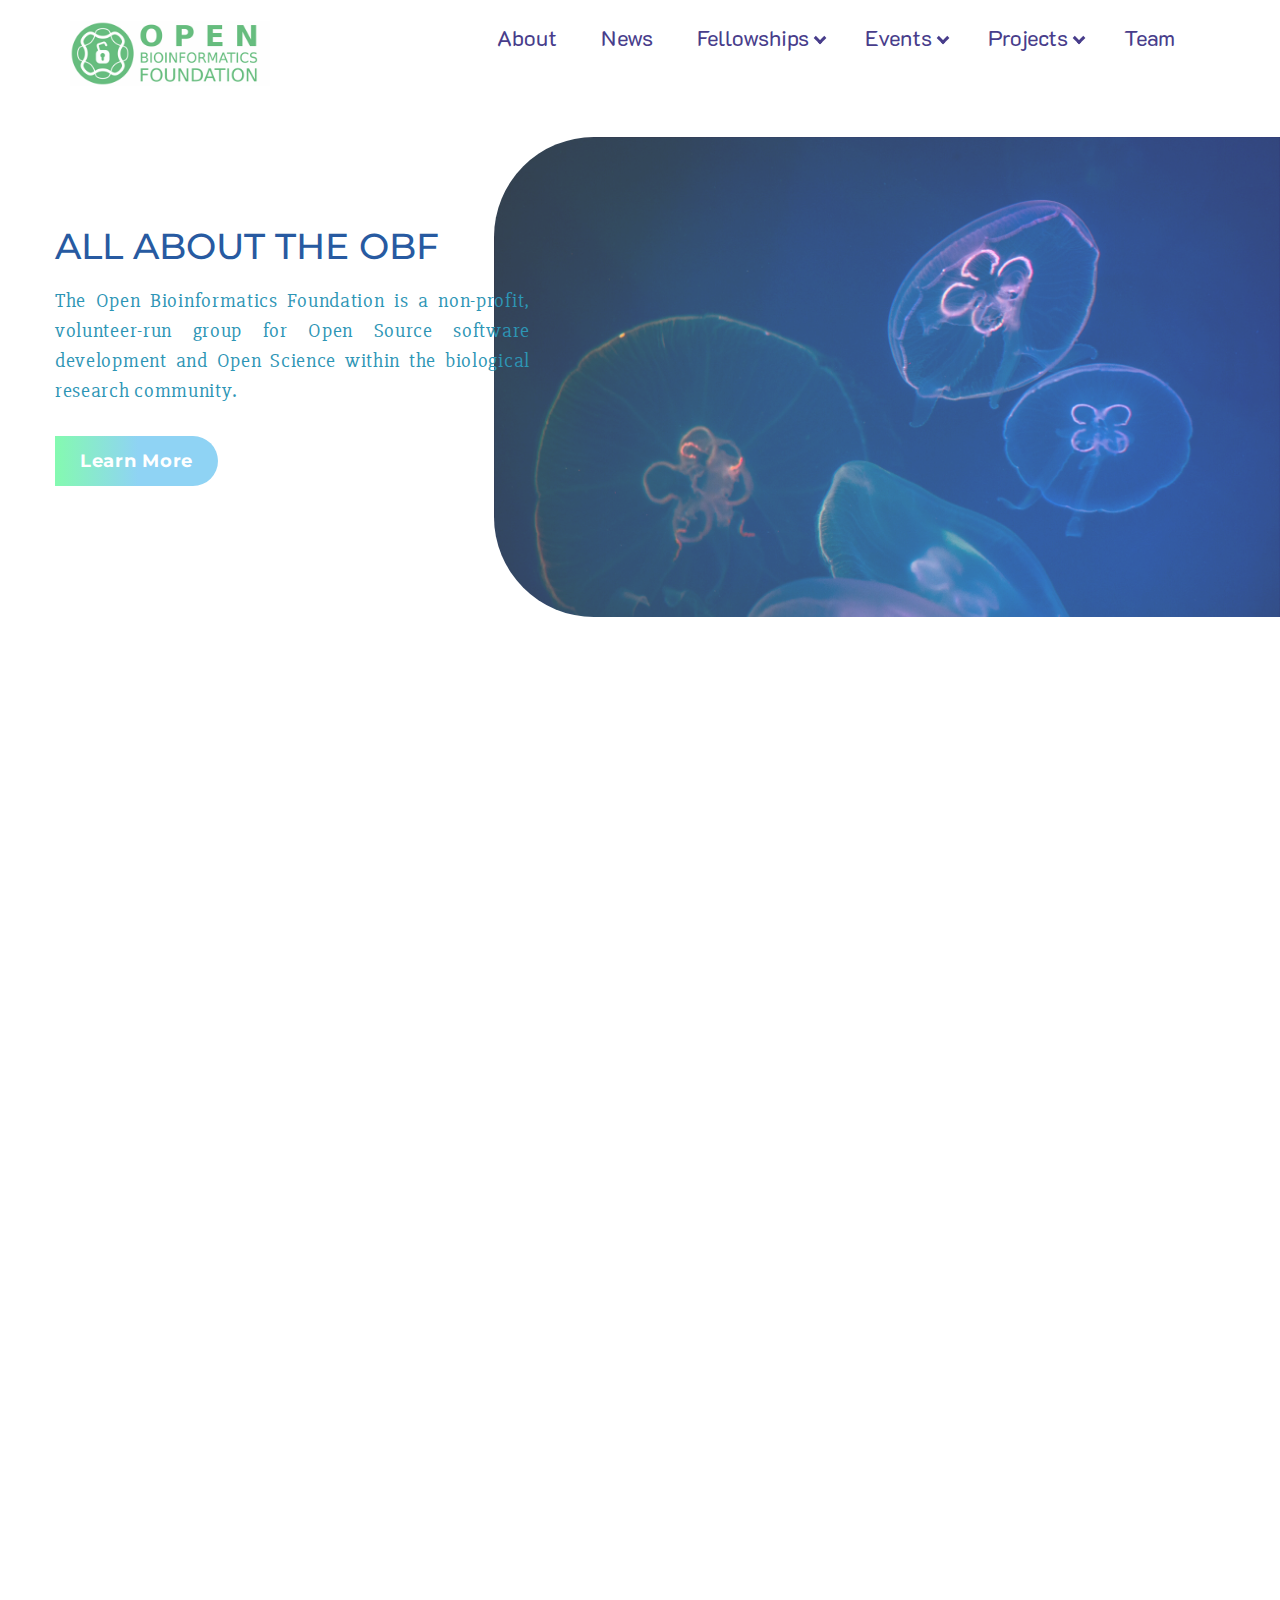
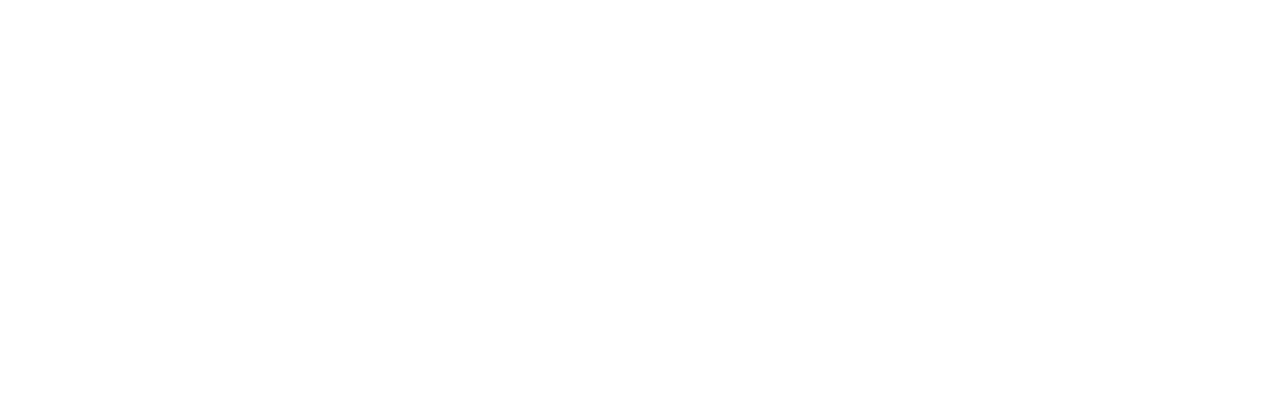
==== index.html @ 3d0347b0 "Add files via upload" ====
<!doctype html>
<html>
    <head>
        <meta charset="utf-8">
        <meta name = "viewport" content="width=device-width, initial-scale=1">
        <meta name = "description" content="Open Bioinformatics Foundation theme ">
        <meta name = "keywords" content="Bioinformatics, Technology, OBF, BOSC, Open Bioinformatics Foundation">
        <meta name = "author" content="kushinauwu">
        <link href="https://fonts.googleapis.com/css?family=K2D" rel="stylesheet"> 
        <link href="https://fonts.googleapis.com/css?family=Montserrat" rel="stylesheet">
        <link href="https://fonts.googleapis.com/css?family=Slabo+27px" rel="stylesheet">
        <link rel="stylesheet" href="https://maxcdn.bootstrapcdn.com/bootstrap/3.3.7/css/bootstrap.min.css">
        <link rel="stylesheet" href="style-22.css">
        <!-- jQuery library -->
        <script src="https://ajax.googleapis.com/ajax/libs/jquery/3.3.1/jquery.min.js"></script>
        <!-- Latest compiled JavaScript -->
        <script src="https://maxcdn.bootstrapcdn.com/bootstrap/3.3.7/js/bootstrap.min.js"></script>
        
        
        <title>Open Bioinformatics Foundation</title>
    </head>
    
    <body>
        
        <!--<script>document.body.className += ' fade-out';</script> -->
        <script src="theme-2.js"></script>
       <div class="wrapper" id = "main">
           
           <!--navigation bar start -->
            <nav class="navbar">
                <div class="container">
                    <div class="row">
                        <div class="col-xs-12"> <!--for mob display-->
                            <!--OBF logo -->
                            <div class="navbar-header">
                                <a class="navbar-logo" href="index.html">
                                <img src="obf-logo-1.png" alt width="200">
                                </a>
                            </div>
                            <!-- menu bar -->
                            <div class="collapse navbar-collapse">
                                <ul class="list-inline text-right">
                                    <li class="active">
                                        <a href="#">About</a>
                                    </li>
                                    <li>
                                    <a href="#">News</a>
                                    </li>
                                    <li class="dropdown">
                                        <a class="dropdown-toggle" data-toggle="dropdown" href="#">
                                        <span>Fellowships<i class="down"></i></span>
                                        </a>
                                        <ul class="dropdown-menu">
                                        <li>
                                            <a href="#">Selection Criteria</a>
                                            </li>
                                            <li>
                                                <a href="#">Coverage</a>
                                            </li>
                                            <li>
                                                <a href="#">Requirements</a>
                                            </li>
                                            <li>
                                                <a href="#">Reviews</a>
                                            </li>
                                            <li>
                                                <a href="#">Apply</a>
                                            </li>
                                        </ul>
                                    </li>
                                    <li class="dropdown">
                                        <a class="dropdown-toggle" data-toggle="dropdown" href="#">
                                        <span>Events<i class="down"></i></span>
                                        </a>
                                        <ul class="dropdown-menu" role="menu">
                                        <li>
                                            <a href="#">BOSC</a>
                                            </li>
                                            <li>
                                                <a href="#">GSoC</a>
                                            </li>
                                            <li>
                                                <a href="#">Another event</a>
                                            </li>
                                        </ul>
                                    </li>
                                    <li class="dropdown">
                                        <a class="dropdown-toggle" data-toggle="dropdown" href="#">
                                        <span class>Projects<i class="down"></i></span>
                                        </a>
                                        <ul class="dropdown-menu">
                                        <li>
                                            <a href="#">Main Projects</a>
                                            </li>
                                            <li>
                                                <a href="#">Affiliated Projects</a>
                                            </li>
                                            <li>
                                                <a href="#">Other Related projects</a>
                                            </li>
                                        </ul>
                                    </li>
                                    <li>
                                    <a href="#">Team</a>
                                    </li>
                                </ul>
                            </div> <!--menu bar end -->
                        </div>
                    </div>
                </div>
            </nav> <!--navigation bar end -->
           
        <!--main content start -->
        <div class = "showcase-wrapper">
            <!--about OBF -->
            <section class = "about-section">
                <div class = "about-background-image" style="background-image: url(abstract-animal-aquarium-753266.jpg);"> <!--Photo by Egor Kamelev from Pexels-->               
                </div>
                <div class = "container">
                    <div class = "row">
                        <div class="col-sm-6">
                            <!--wrapper for text -->
                            <div class="about-text-wrapper"> 
                                <div class="about-content">
                                    <h1>All about the OBF</h1>
                                    <!--content wrapper-->
                                    <div class="about-content-wrapper">
                                        <!--actual content div-->
                                        <div class="about-content-info"> 
                                            The Open Bioinformatics Foundation is a non-profit, volunteer-run group for Open Source software development and Open Science within the biological research community.
                                            <!-- button class -->
                                            <div class="about-content-button">
                                                <a href="/about" class="button">
                                                <span>
                                                   Learn More </span>
                                                </a>
                                            </div> <!--button class end -->
                                        </div> <!-- actual content info end -->
                                    </div> <!--content wrapper end -->
                                </div>
                            </div> <!-- text wrapper end -->
                        </div>
                    </div>                                     
                </div>
            </section> <!-- about OBF end -->
                
            <!-- news/blog section -->
            <section class = "news-section">
                <div class = "news-image" style = "background-image: url(aquatic-plants-background-beautiful-424763.jpg);"> <!--Photo by Fancycrave.com from Pexels-->
                </div>
                <div class="container">
                    <div class="row">
                        <!--move content by 5 columns -->
                        <div class="col-md-7 col-md-offset-5">
                        <h1>The latest happenings in the OBF Community</h1>
                            <!-- blog post links -->
                            <ul class="blog-list">
                                <li class="list-post">
                                    <a href="index.html">The color of bioinformatics: what is it and how can it be modified?</a>
                                </li>
                                <li class="list-post">
                                    <a href="index.html">City of Roses they call it - Portland Oregon (USA)</a>
                                </li>
                                <li class="list-post">
                                    <a href="index.html">Taking Turns</a>
                                </li>
                                <li class="list-post">
                                    <a href="index.html">GCC-BOSC 2018 Post-meeting Report</a>
                                </li>
                            </ul> <!--blog post links end -->
                            <!-- check rest of news page / newsletter button -->
                            <div class="news-button">
                            <a href="/news" class = "button">
                                <span>Read More</span>
                                </a>
                            </div> <!-- news button end -->
                        </div>
                    </div>
                </div>
            </section> <!-- news section end -->
            
            <!--fellowships section -->
            <section class = "fellowships-section">
                <div class = "fellowships-background-image" style="background-image: url(biology-blur-close-up-760184.jpg);"> <!--Photo by Hiếu Hoàng from Pexels-->               
                </div>
                <div class = "container">                
                    <div class = "row">
                        <div class="col-md-6">
                            <!-- wrapper for text -->
                            <div class="fellowships-text-wrapper">
                                <div class="fellowships-content">
                                    <h1>Travel Fellowships</h1>
                                    <!-- content wrapper div -->
                                    <div class="fellowships-content-wrapper">
                                        <!-- actual text content div -->
                                        <div class="fellowships-content-info">
                                            The OBF Travel Fellowship program aims at increasing diverse participation at events promoting open source bioinformatics software development and open science in the biological research community.
                                            <!-- questions list -->
                                            <ul class="fellowship-info-list">
                                <li class="list-question">
                                    <a href="index.html">What are the selection criteria?</a>
                                </li>
                                <li class="list-question">
                                    <a href="index.html">What does the fellowship cover?</a>
                                </li>
                                                <li class="list-question">
                                    <a href="index.html">What do you require of applicants?</a>
                                </li>
                                                <li class="list-question">
                                    <a href="index.html">Who will review the applicants?</a>
                                </li>
                            </ul> <!-- questions list end -->
                                            <!-- apply button -->
                                            <div class="fellowships-apply-button">
                                                <a href="/apply" class="button">
                                                <span>
                                                   Apply </span>
                                                </a>
                                            </div> <!-- aply button end -->
                                        </div> <!-- text content ends -->
                                    </div> <!-- content wrapper end -->
                                </div>
                            </div> <!-- text wrappper end -->
                        </div>
                    </div>                  
                </div>
            </section>  <!-- fellowships section end -->                     
        </div> <!--main content end -->
        </div>
        
    </body>
</html>
---- style-22.css ----
* {
    margin: 0;
    padding: 0;
   
}

body {
    font-family: 'K2D', sans-serif;
    font-size: 15px;
    line-height: 1.5;
    padding: 0px;
    margin: 0;
    display: none;
}

/*body.fade-out {
    opacity: 0;
    transition: none;
}*/

.wrapper {
    height: auto;
    width: 100%;
    margin: 0;
    overflow:hidden;
} 
.container {
    padding-left: 30px;
    padding-right: 30px;
    width: 1200px;
}

section {
    display: block;
}

h1 {
    font-size: 36px;
    margin-bottom: 20px;
    color: #275aa1;
   font-family: 'Montserrat', sans-serif;
    text-transform: uppercase;    
    padding: 0;
    text-align: justify;   
}

a {
    color: #2d95b5;
    transition: color 0.2s;
    text-decoration: none;
}

a:hover {
    text-decoration: none;
}



/*NAVIGATION*/
.navbar {
    margin-top: 20px;
    margin-bottom: 0px;  
}


.navbar .nav-logo {
    padding: 0;
    margin-left: 0;
}

.navbar-header .nav-logo img {
    margin-top: 30px;
    padding-top: 38px;
    display: block;
    height: auto;
    max-width: 100%;
    vertical-align: middle;
    border: 0;
}

.navbar ul {
    list-style: none;
    margin-bottom: 0px;  
}

.navbar ul li {
    padding: 0px 20px;
    text-align: right;
    display: inline-block;
}

.navbar ul li:hover {
    background-color: #c4f5c6;
    transition: 0.5s;
    border-radius: 25px;
    transition-timing-function: ease-in;
    text-decoration:none;
}

.navbar ul li a {
    display: block;
    padding-top: 0px;
    color: darkslateblue;
    font-weight: normal;
    font-style: normal;
    border-bottom: 2px solid transparent;
    padding-bottom: 0px;
    margin-bottom: 0px;
    font-size: 22px;    
}

.dropdown {
    display: inline-block;
    position: relative;
}

.navbar-collapse .dropdown .dropdown-menu {
    display: none;
    position: absolute;
    background-color: rgba(196,245,198,0.9);
    width: auto;
    height: auto;
    box-shadow: 0 8px 16px 0 rgba(0,0,0,0.5);
    z-index: 1;
    text-align:left;
    left: 0;
    border-radius: 20px;
    margin-top: 0;
}

.dropdown-menu li { 
    display: block;     
}

.dropdown .dropdown-menu li a {
    color: darkslategray;
    font-size: 18px;
    
}

.navbar .dropdown .dropdown-menu li:hover {
    background-color: transparent;
}


.dropdown-menu li a:hover {
   background-color: lightblue;
    background-image: none;
    border-radius: 10px;
    transition: 0.3s ease;
}

.dropdown:hover .dropdown-menu {
    display: block;    
}

i {
    border: solid darkslateblue;
    border-width: 0 3px 3px 0;
    display: inline-block;
    padding: 3px;
    margin-left: 3px;
}

.down {
    transform: rotate(45deg) translateY(-5px);    
}


/*ABOUT SECTION // SoOME FELLOWSHIP SECTION COMMONS*/
.about-section, .fellowships-section {
    background-position: left 42vh, right top;
    background-size: 35% 50% 600px;
    max-width: 500px;
}

.about-section .about-background-image {
    max-width: 786px;
    max-height: 480px;
    position:absolute;
    margin-top: 50px;
    right: 0;
    width: 100%;
    height: 80%;  
    background-size: cover;
    border-radius: 100px 0 0 100px;
    background-repeat:no-repeat;
    opacity: 0.8;   
}

.col-sm-6 {
    width: 50%;
    float: left;
    position: relative;
    padding-left: 40px;
    padding-right: 30px;
}

.about-section .about-text-wrapper, .fellowships-section .fellowships-text-wrapper {
    position: relative;
    height: 600px;
}

.about-section .about-text-wrapper .about-content, .fellowships-section .fellowships-text-wrapper .fellowships-content{
    position: relative;
    top: 20%;
   /* transform: translateY(-50%);*/
}

.about-section .about-text-wrapper .about-content-info, .fellowships-section .fellowships-text-wrapper .fellowships-content-info {
    padding-right: 40px;
    font-size: 20px;
    color: #2d95b5;
    margin-bottom: 10px;
    text-align: justify;
    font-family: 'Slabo 27px', serif;
    letter-spacing: 0.7px;
}

.about-content-button .button {
    position: relative;
    top: 30px;
    display: inline-block;
    color: white;
    padding: 10px 25px 10px 25px;
    font-weight: normal;
    font-style: normal;
    border-radius: 0 25px 25px 0;
    background-image: linear-gradient(to right, #84fab0 0%,  #8fd3f4 51%);
    transition: 0.5s ease-in-out;   
}

.about-content-button .button:hover {
    background-position: right center;
    background-image: linear-gradient(to right, #8fd3f4 0%, #84fab0 51%);
    color: grey;
}

.about-content-button .button span {
    position: relative;
    font-family: 'Montserrat', sans-serif;
    z-index: 10;
    font-size: 18px;
    text-align: center;
    font-weight: bold;
}

/*NEWS SECTION and some FELLOWSHIP SECTION COMMMONS*/
.news-section {
    /*background-color: #d6f6c6;*/
    background-color: #1b2e25;
    margin-top: 0px;
    padding: 55px 0px 70px;
    position: relative;
    margin-bottom: 50px;
    opacity: 0;
    transition: 1s ease;
}

.news-section h1 {
    font-size: 36px;
    margin-bottom: 20px;
    color: #88eef7;
   font-family: 'Montserrat', sans-serif;
    text-transform: uppercase;    
    padding: 0;
}

 .news-section .news-image {
     max-width: 586px;
    max-height: 480px;
    position: absolute;
    border-radius: 0 100px 100px 0;
    left: -586px;
    width: 40%;
    height: 80%;
     background-repeat: no-repeat;
     background-size: cover;
     background-position: top center; 
     transition: 1.25s ease-in-out;    
}

.col-md-7{
    position: relative;
    padding-left: 30px;
    padding-right: 30px;
    float: left;
    width: 65%;
}

.col-md-offset-5 {
    margin-left: 43%
}

.news-section .blog-list, .fellowships-section .fellowship-info-list {
    margin-top: 20px;
    list-style: none;
    padding-left: 0;   
    display: block;
}

.blog-list .list-post, .fellowship-info-list .list-question {
    border-bottom: 1px solid gray;
    padding: 15px 0 15px 0;
    border-bottom-right-radius: 0px;
    text-align: justify;   
} 

.blog-list .list-post a {
    color: whitesmoke;
    display: block;
    padding 20px 0px;
    background-color: transparent;
    text-decoration: none;
    font-family: 'Slabo 27px', serif;
    font-size: 26px;
    letter-spacing: 0.7px   
}

.blog-list .list-post a:hover {
    color: skyblue;
    transition: 0.3s ease;
} 

.news-button .button {
    position: relative;
    top: 30px;   
    display: inline-block;
    color: white;
    padding: 10px 15px 10px 25px;
    font-weight: normal;
    font-style: normal;
    border-radius: 25px 0 0 25px;
    background-image: linear-gradient(to left, #84fab0 0%,  #8fd3f4 51%);
    margin-bottom: 30px;
    font-family: 'Montserrat', serif;
    font-weight: bold;  
}

.news-button .button:hover {
    background-position: right center;
    background-image: linear-gradient(to left, #8fd3f4 0%, #84fab0 51%);
    color: grey;
}

.news-button .button a{
    text-decoration: none;
}

.news-button .button span {
    position: relative;
    z-index: 10;
    font-size: 18px;
    text-align: center;
}

/*FELLOWSHIPS SECTION*/
.fellowships-section {
    height: 100%;
    opacity: 0;
    transition: 1s ease;
}
.fellowships-section .fellowships-text-wrapper {
    position: relative;
    height: auto;
}
.fellowships-section .fellowships-background-image {
    max-width: 586px;
    max-height: 480px;
    position: absolute;
    margin-top: 50px;
    right: -586px;
    width: 100%;
    height: 80%; 
    background-size: cover;
    border-radius: 100px 0 0 100px;
    background-repeat: no-repeat;
    transition: 1.25s ease-in-out;
}

.fellowship-info-list .list-question a{
    display: block;
    padding 20px 0px;
    color: #2d95b5;
    background-color: transparent;
    text-decoration: none;
    font-size: 26px;
}

.fellowships-apply-button .button {
    position: relative;
    top: 40px;
    display: inline-block;
    color: white;
    padding: 10px 25px 10px 25px;
    margin-bottom: 50px;
    font-weight: bold;
    font-family: 'Montserrat',serif;
    border-radius: 0 25px 25px 0;
    background-image: linear-gradient(to right, #84fab0 0%,  #8fd3f4 51%);    
}

.fellowships-apply-button .button:hover {
    background-position: right center;
    background-image: linear-gradient(to right, #8fd3f4 0%, #84fab0 51%);
    color: grey;
}

.fellowships-apply-button .button span {
    position: relative;
    z-index: 10;
    font-size: 18px;
    text-align: center;
}


.col-md-6 {
    width: 65%;
    float: left;
    position: relative;
    padding-left: 40px;
    padding-right: 30px;
}
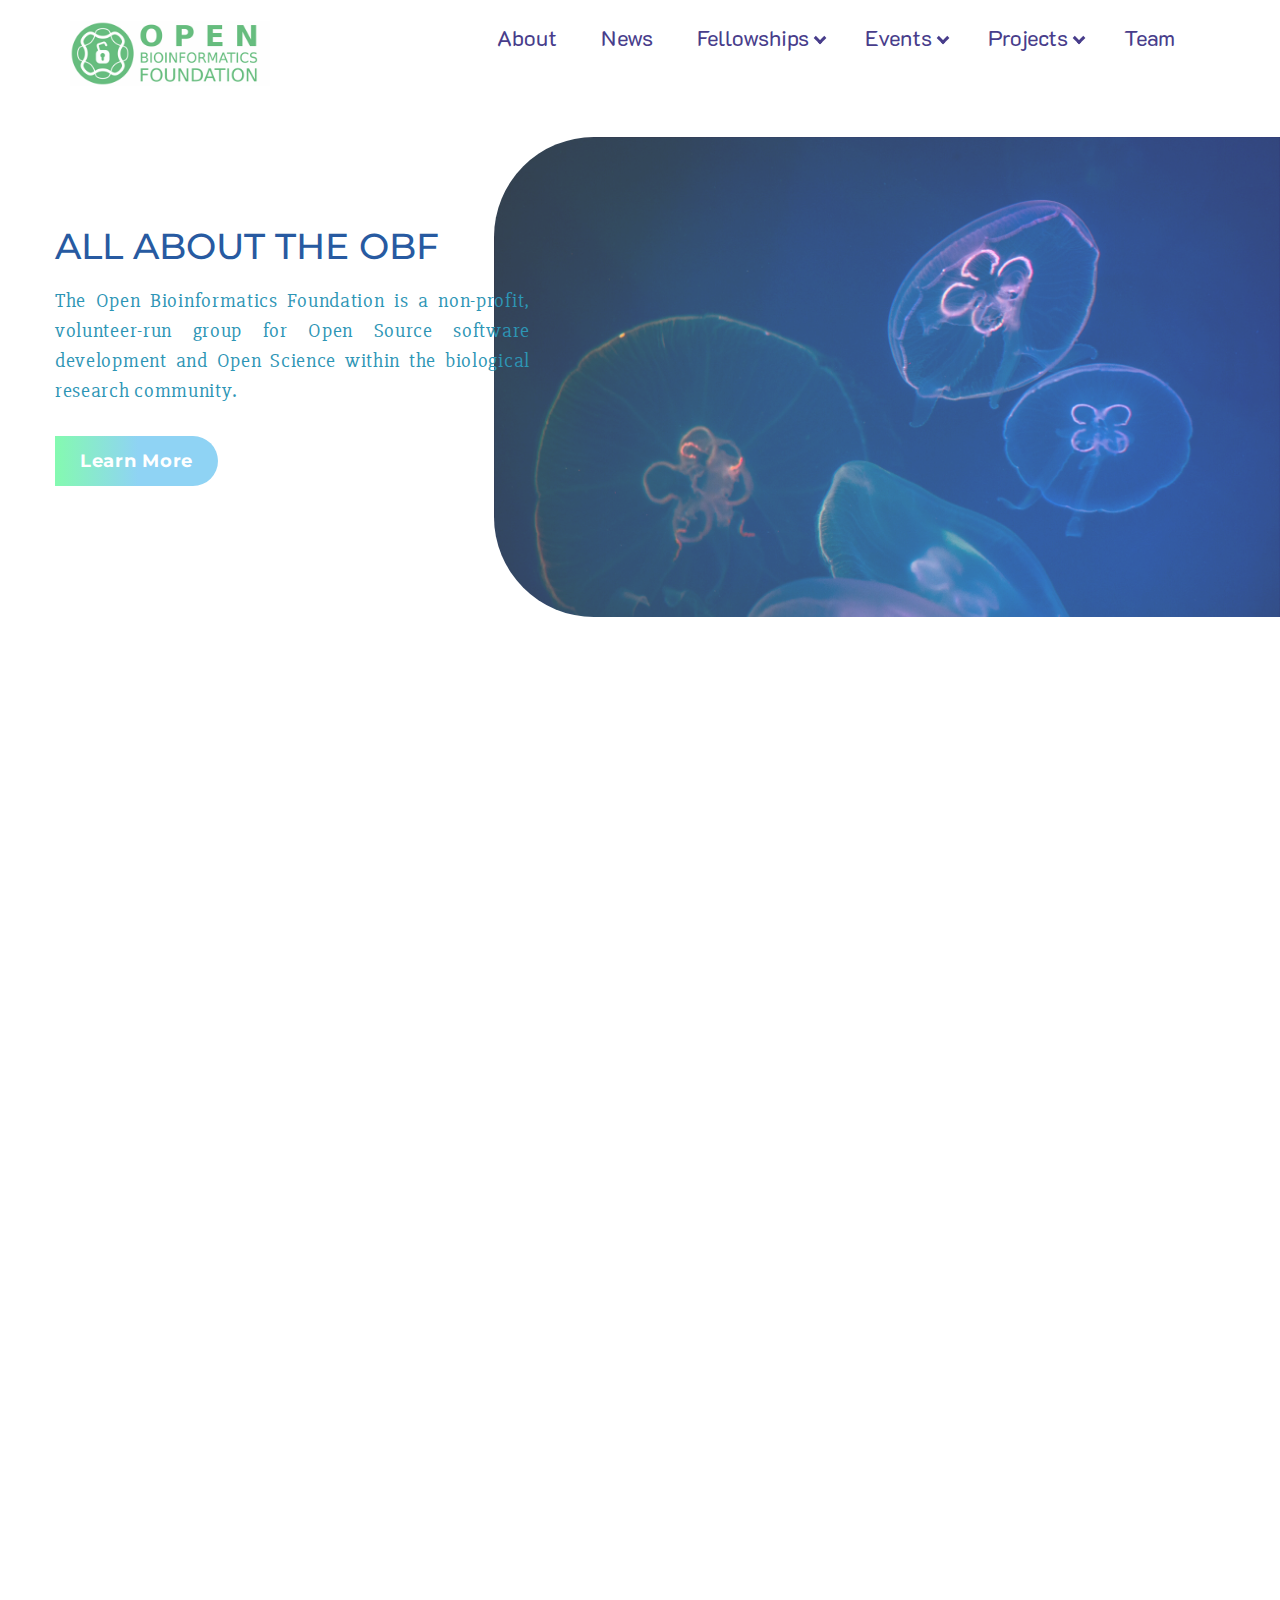
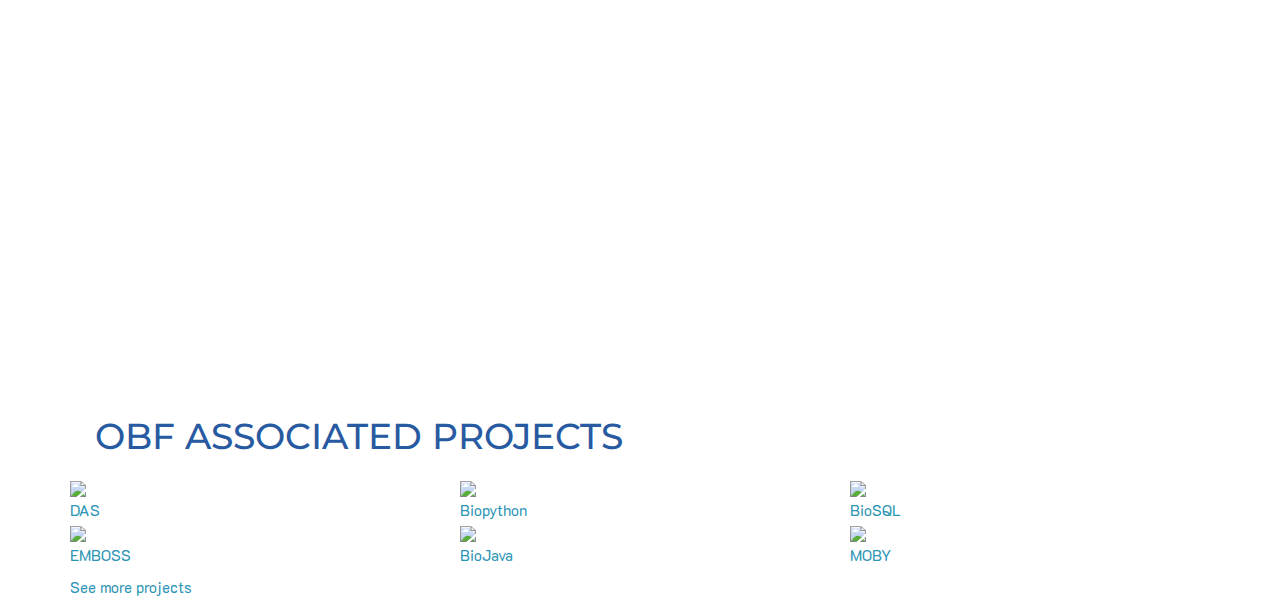
==== commit d3eac1d8: "Updated index.html with projects section" ====
--- a/index.html
+++ b/index.html
@@ -14,15 +14,11 @@
         <!-- jQuery library -->
         <script src="https://ajax.googleapis.com/ajax/libs/jquery/3.3.1/jquery.min.js"></script>
         <!-- Latest compiled JavaScript -->
-        <script src="https://maxcdn.bootstrapcdn.com/bootstrap/3.3.7/js/bootstrap.min.js"></script>
-        
-        
+        <script src="https://maxcdn.bootstrapcdn.com/bootstrap/3.3.7/js/bootstrap.min.js"></script>        
         <title>Open Bioinformatics Foundation</title>
     </head>
     
-    <body>
-        
-        <!--<script>document.body.className += ' fade-out';</script> -->
+    <body>     
         <script src="theme-2.js"></script>
        <div class="wrapper" id = "main">
            
@@ -216,7 +212,7 @@
                                                 <span>
                                                    Apply </span>
                                                 </a>
-                                            </div> <!-- aply button end -->
+                                            </div> <!-- apply button end -->
                                         </div> <!-- text content ends -->
                                     </div> <!-- content wrapper end -->
                                 </div>
@@ -224,9 +220,98 @@
                         </div>
                     </div>                  
                 </div>
-            </section>  <!-- fellowships section end -->                     
+            </section>  <!-- fellowships section end -->  
+            
+            <!-- Projects Section -->
+            <section class="projects-section">
+                <div class="container">
+                    <div class="row">
+                        <div class="col-xs-12">
+                            <div class="row">
+                                <div class="col-md-6">
+                                    <!-- heading wrapper -->
+                                    <div class="projects-text-wrapper">
+                                    <h1>OBF Associated projects</h1>
+                                        </div>
+                                </div>
+                            </div>
+                            <!-- list of linked projects -->
+                            <ul class="list-inline row projects-list">
+                                <div class="col-sm-4 col-xs-6">
+                                    <li class="project-name">
+                                        <a href = "#">
+                                            <img src="das.jpg">
+                                            <div class="project-title">
+                                                DAS
+                                            </div>
+                                        </a>
+                                    </li>
+                                </div>
+                                <div class="col-sm-4 col-xs-6">
+                                    <li class="project-name">
+                                        <a href="#">
+                                            <img src="biopython.jpg">
+                                            <div class="project-title">
+                                                Biopython
+                                            </div>
+                                        </a>
+                                    </li>
+                                </div>
+                                <div class="col-sm-4 col-xs-6">
+                                    <li class="project-name">
+                                        <a href="#">
+                                        <img src="biosql.jpg">
+                                        <div class="project-title">
+                                            BioSQL
+                                        </div>
+                                            </a>
+                                    </li>
+                                </div>
+                                <div class="col-sm-4 col-xs-6">
+                                    <li class="project-name">
+                                        <a href="#">
+                                        <img src="emboss.jpg" >
+                                        <div class="project-title">
+                                            EMBOSS
+                                        </div>
+                                            </a>
+                                    </li>
+                                </div>
+                                <div class="col-sm-4 col-xs-6">
+                                    <li class="project-name">
+                                        <a href="#">
+                                        <img src="biojava.jpg">
+                                        <div class="project-title">
+                                           BioJava
+                                        </div>
+                                            </a>
+                                    </li>
+                                </div>
+                                <div class="col-sm-4 col-xs-6">
+                                    <li class="project-name">
+                                        <a href="#">
+                                        <img src="moby.jpg">
+                                        <div class="project-title">
+                                            MOBY
+                                        </div>
+                                            </a>
+                                    </li>
+                                </div>
+                                
+                            </ul>
+                        </div>
+                    </div>
+                    <div class="row">
+                        <div class="col-xs-12 projects-button">
+                            <a href="/projects" class="button">
+                                <span> See more projects</span>
+                            </a>
+                        </div>
+                    </div>
+                </div>
+            </section>  <!-- projects section end -->
         </div> <!--main content end -->
         </div>
         
     </body>
-</html>+</html>
--- a/style-22.css
+++ b/style-22.css
@@ -387,6 +387,11 @@
     font-size: 26px;
 }
 
+.fellowship-info-list .list-question a:hover{
+    color: midnightblue;
+    transition: 0.3s ease;
+}
+
 .fellowships-apply-button .button {
     position: relative;
     top: 40px;
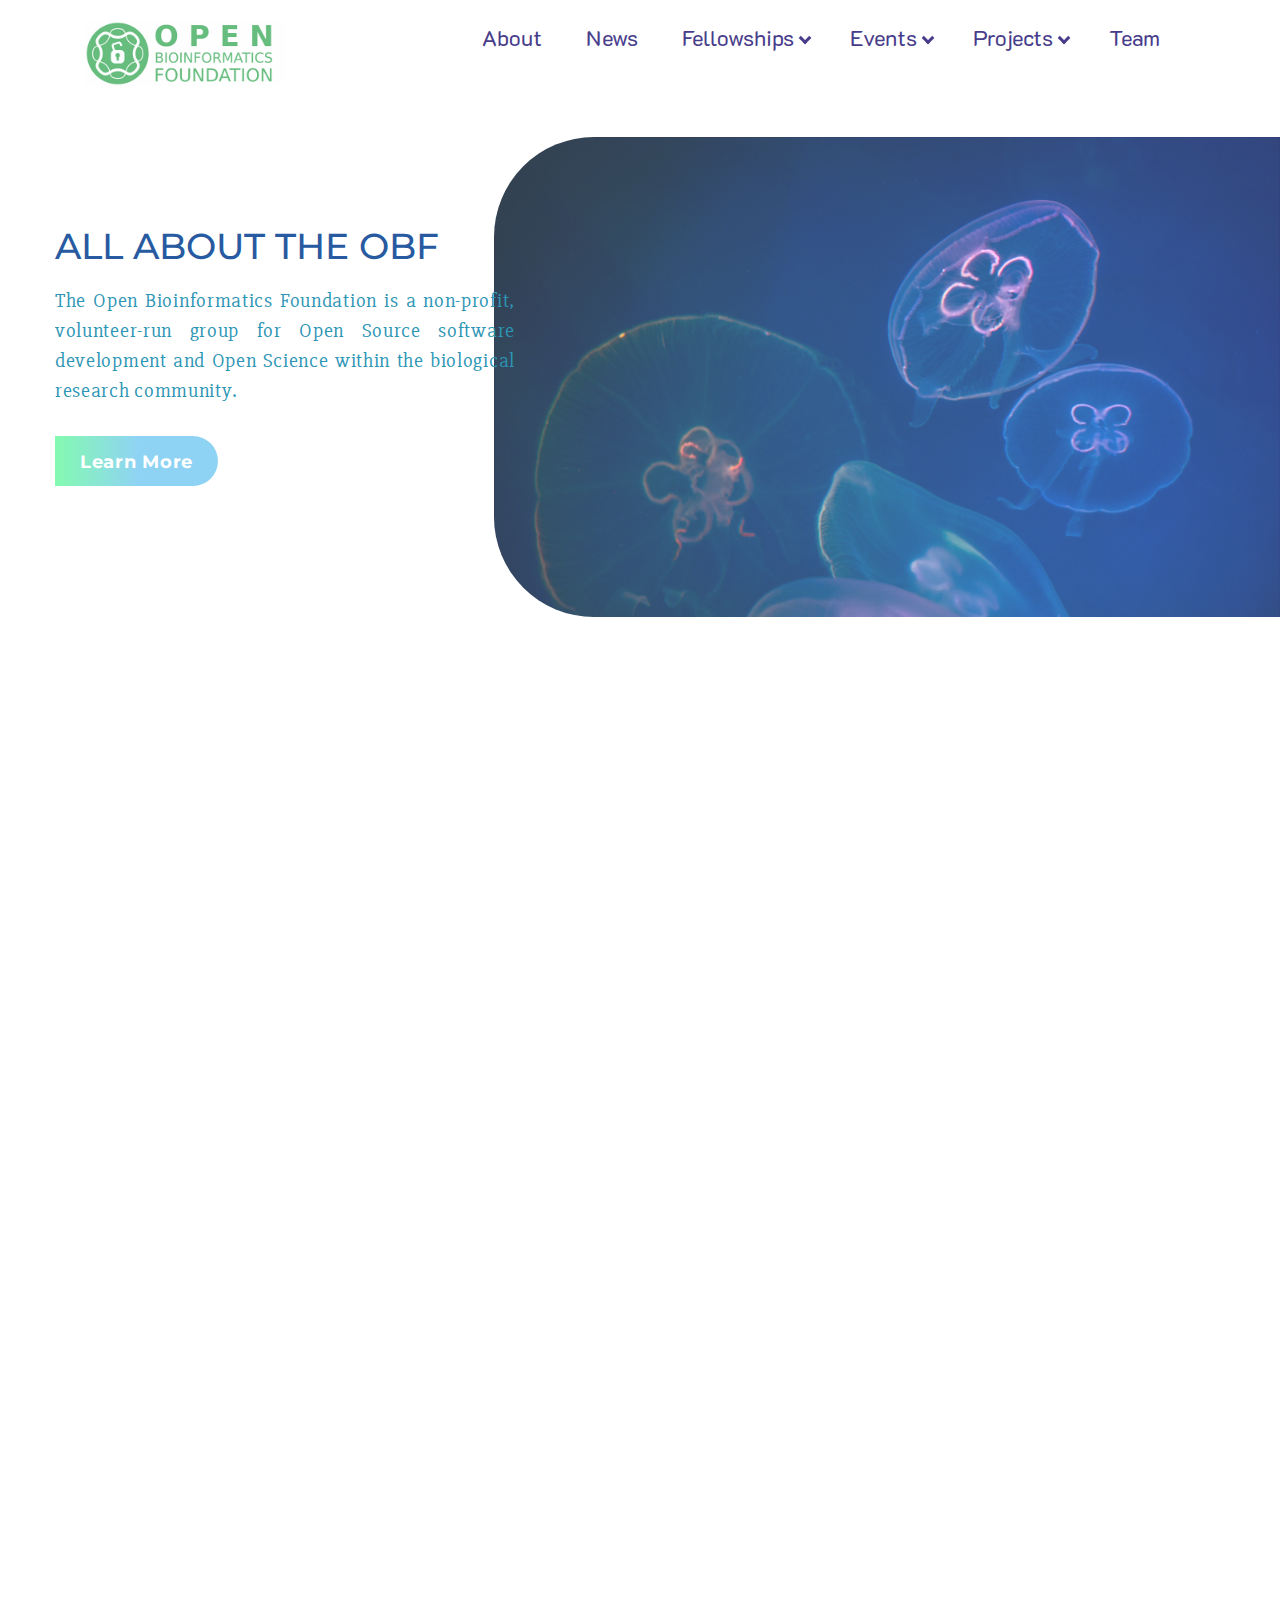
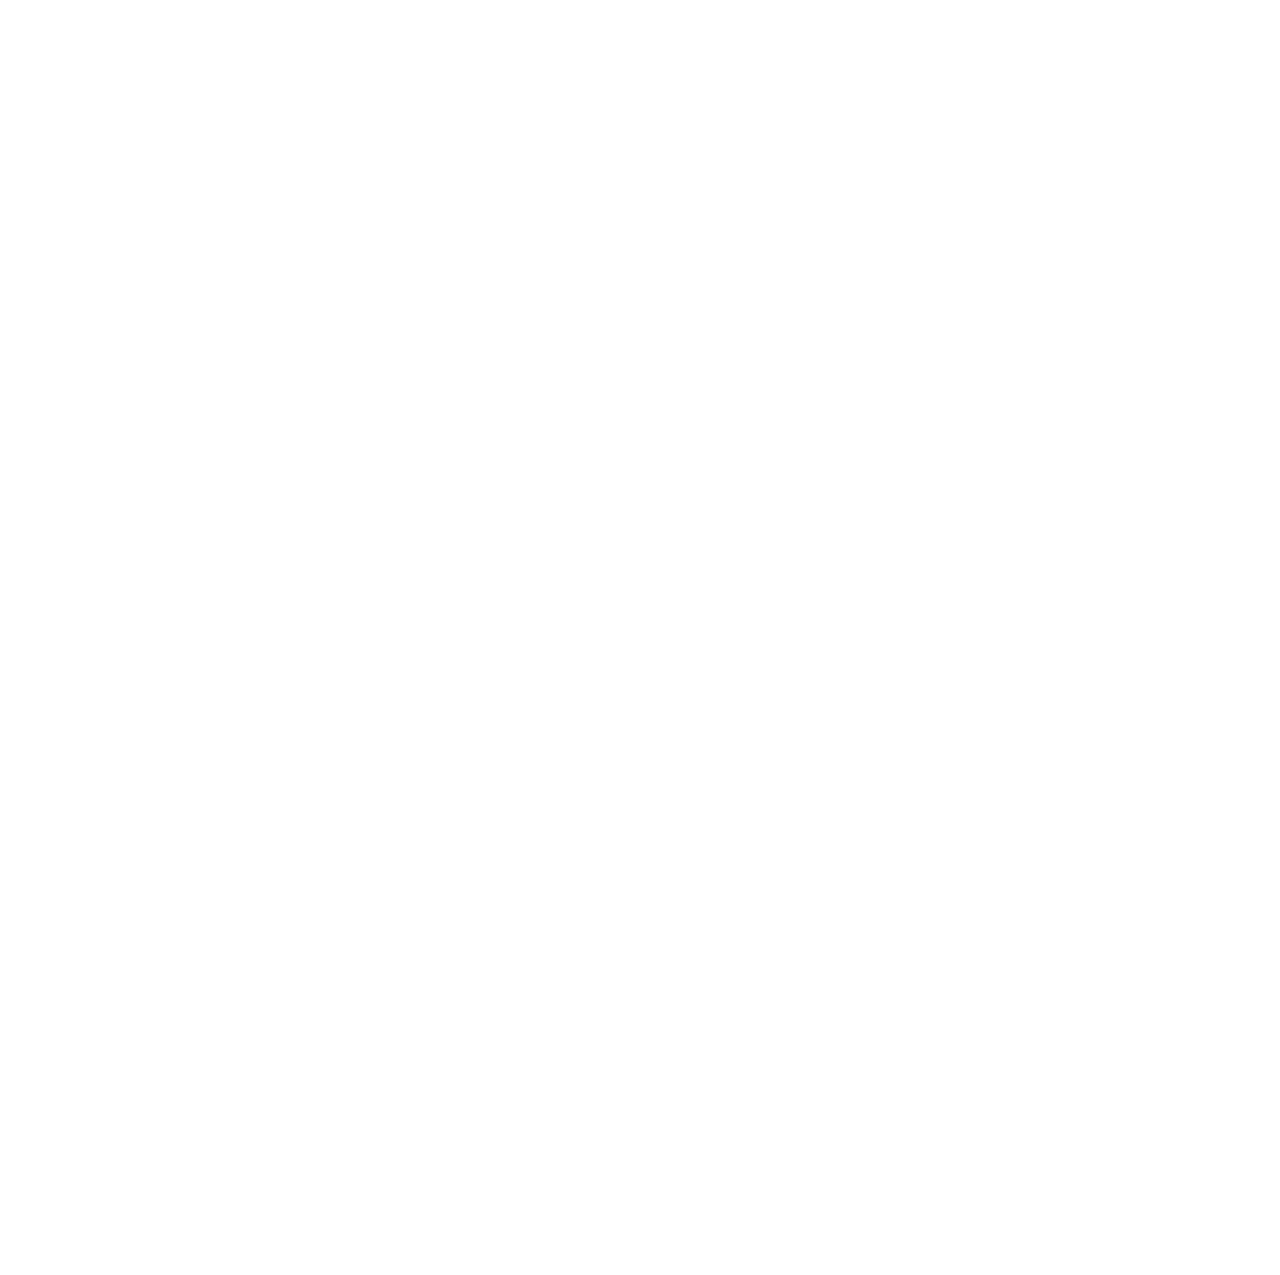
==== commit 71c045ca: "Update index.html" ====
--- a/index.html
+++ b/index.html
@@ -37,7 +37,7 @@
                             <div class="collapse navbar-collapse">
                                 <ul class="list-inline text-right">
                                     <li class="active">
-                                        <a href="#">About</a>
+                                        <a href="about.html">About</a>
                                     </li>
                                     <li>
                                     <a href="#">News</a>
--- a/style-22.css
+++ b/style-22.css
@@ -13,21 +13,17 @@
     display: none;
 }
 
-/*body.fade-out {
-    opacity: 0;
-    transition: none;
-}*/
-
-.wrapper {
-    height: auto;
-    width: 100%;
-    margin: 0;
-    overflow:hidden;
-} 
 .container {
+    margin-left: auto;
+    margin-right: auto;
     padding-left: 30px;
     padding-right: 30px;
-    width: 1200px;
+    height: auto;
+}
+img {
+    height: auto;
+    max-width: 100%;
+    vertical-align: middle;   
 }
 
 section {
@@ -87,13 +83,12 @@
     padding: 0px 20px;
     text-align: right;
     display: inline-block;
+    transition: 0.5s ease;
 }
 
 .navbar ul li:hover {
     background-color: #c4f5c6;
-    transition: 0.5s;
     border-radius: 25px;
-    transition-timing-function: ease-in;
     text-decoration:none;
 }
 
@@ -135,7 +130,7 @@
 .dropdown .dropdown-menu li a {
     color: darkslategray;
     font-size: 18px;
-    
+    transition: 0.3s ease;
 }
 
 .navbar .dropdown .dropdown-menu li:hover {
@@ -147,7 +142,7 @@
    background-color: lightblue;
     background-image: none;
     border-radius: 10px;
-    transition: 0.3s ease;
+    
 }
 
 .dropdown:hover .dropdown-menu {
@@ -225,6 +220,7 @@
     padding: 10px 25px 10px 25px;
     font-weight: normal;
     font-style: normal;
+    font-family: 'Montserrat', serif;
     border-radius: 0 25px 25px 0;
     background-image: linear-gradient(to right, #84fab0 0%,  #8fd3f4 51%);
     transition: 0.5s ease-in-out;   
@@ -314,12 +310,13 @@
     text-decoration: none;
     font-family: 'Slabo 27px', serif;
     font-size: 26px;
-    letter-spacing: 0.7px   
+    letter-spacing: 0.7px;
+    transition: 0.3s ease;
 }
 
 .blog-list .list-post a:hover {
     color: skyblue;
-    transition: 0.3s ease;
+    
 } 
 
 .news-button .button {
@@ -330,11 +327,13 @@
     padding: 10px 15px 10px 25px;
     font-weight: normal;
     font-style: normal;
+    font-size: 20px;
+    font-family: 'Montserrat', serif;
+    font-weight: bold;
     border-radius: 25px 0 0 25px;
     background-image: linear-gradient(to left, #84fab0 0%,  #8fd3f4 51%);
     margin-bottom: 30px;
-    font-family: 'Montserrat', serif;
-    font-weight: bold;  
+    transition: 0.5s ease-in-out;
 }
 
 .news-button .button:hover {
@@ -365,11 +364,11 @@
     height: auto;
 }
 .fellowships-section .fellowships-background-image {
-    max-width: 586px;
+    max-width: 560px;
     max-height: 480px;
     position: absolute;
     margin-top: 50px;
-    right: -586px;
+    right: -560px;
     width: 100%;
     height: 80%; 
     background-size: cover;
@@ -385,11 +384,12 @@
     background-color: transparent;
     text-decoration: none;
     font-size: 26px;
+    transition: 0.3s ease;
 }
 
 .fellowship-info-list .list-question a:hover{
     color: midnightblue;
-    transition: 0.3s ease;
+
 }
 
 .fellowships-apply-button .button {
@@ -402,7 +402,8 @@
     font-weight: bold;
     font-family: 'Montserrat',serif;
     border-radius: 0 25px 25px 0;
-    background-image: linear-gradient(to right, #84fab0 0%,  #8fd3f4 51%);    
+    background-image: linear-gradient(to right, #84fab0 0%,  #8fd3f4 51%);  
+    transition: 0.5s ease-in-out;
 }
 
 .fellowships-apply-button .button:hover {
@@ -427,4 +428,74 @@
     padding-right: 30px;
 }
 
-
+/*PROJECTS SECTION*/
+
+
+.projects-section {
+    margin-top: 100px;
+    float: left;
+    margin-left: 0;
+    margin-right: 0;
+    opacity: 0;
+    transition: 1s ease;
+}
+
+.projects-list {
+    list-style: none;
+    margin-top: 40px;    
+}
+
+.projects-list .project-name {
+    margin-bottom: 40px;
+    text-align: center;
+    width: 50%;
+    height: 50%;
+    margin-left: auto;   
+}
+
+.projects-list .project-name img {
+    padding: 10px;
+    margin-bottom: 20px;
+    border: 3px solid;
+    border-bottom-color: rebeccapurple;
+    border-top-color: deepskyblue;
+    border-left-color: rebeccapurple;
+    border-right-color: deepskyblue;
+    border-radius: 25%; 
+    transition: 0.5s ease-in-out;
+}
+
+.projects-list .project-name img:hover {  
+    border-bottom-color: deepskyblue;
+    border-top-color: rebeccapurple;
+    border-left-color: deepskyblue;
+    border-right-color: rebeccapurple;   
+}
+
+.projects-list .project-name .project-title {
+    margin-top: 0;
+    font-size: 22px;
+    font-family: 'Slabo 27px', serif;
+    font-weight: bold;
+}
+
+.projects-button .button {
+     position: relative;
+    left: 50%;
+    display: inline-block;
+    color: white;
+    padding: 15px 25px 15px 25px;
+    margin-bottom: 50px;
+    font-weight: bold;
+    font-family: 'Montserrat',serif;
+    font-size: 20px;
+    border-radius: 0 25px 25px 0;
+    background-image: linear-gradient(to right, #84fab0 0%,  #8fd3f4 51%);   
+    transition: 0.5s ease-in-out;
+}
+
+.projects-button .button:hover {
+    background-position: right center;
+    background-image: linear-gradient(to right, #8fd3f4 0%, #84fab0 51%);
+    color: grey;
+}
